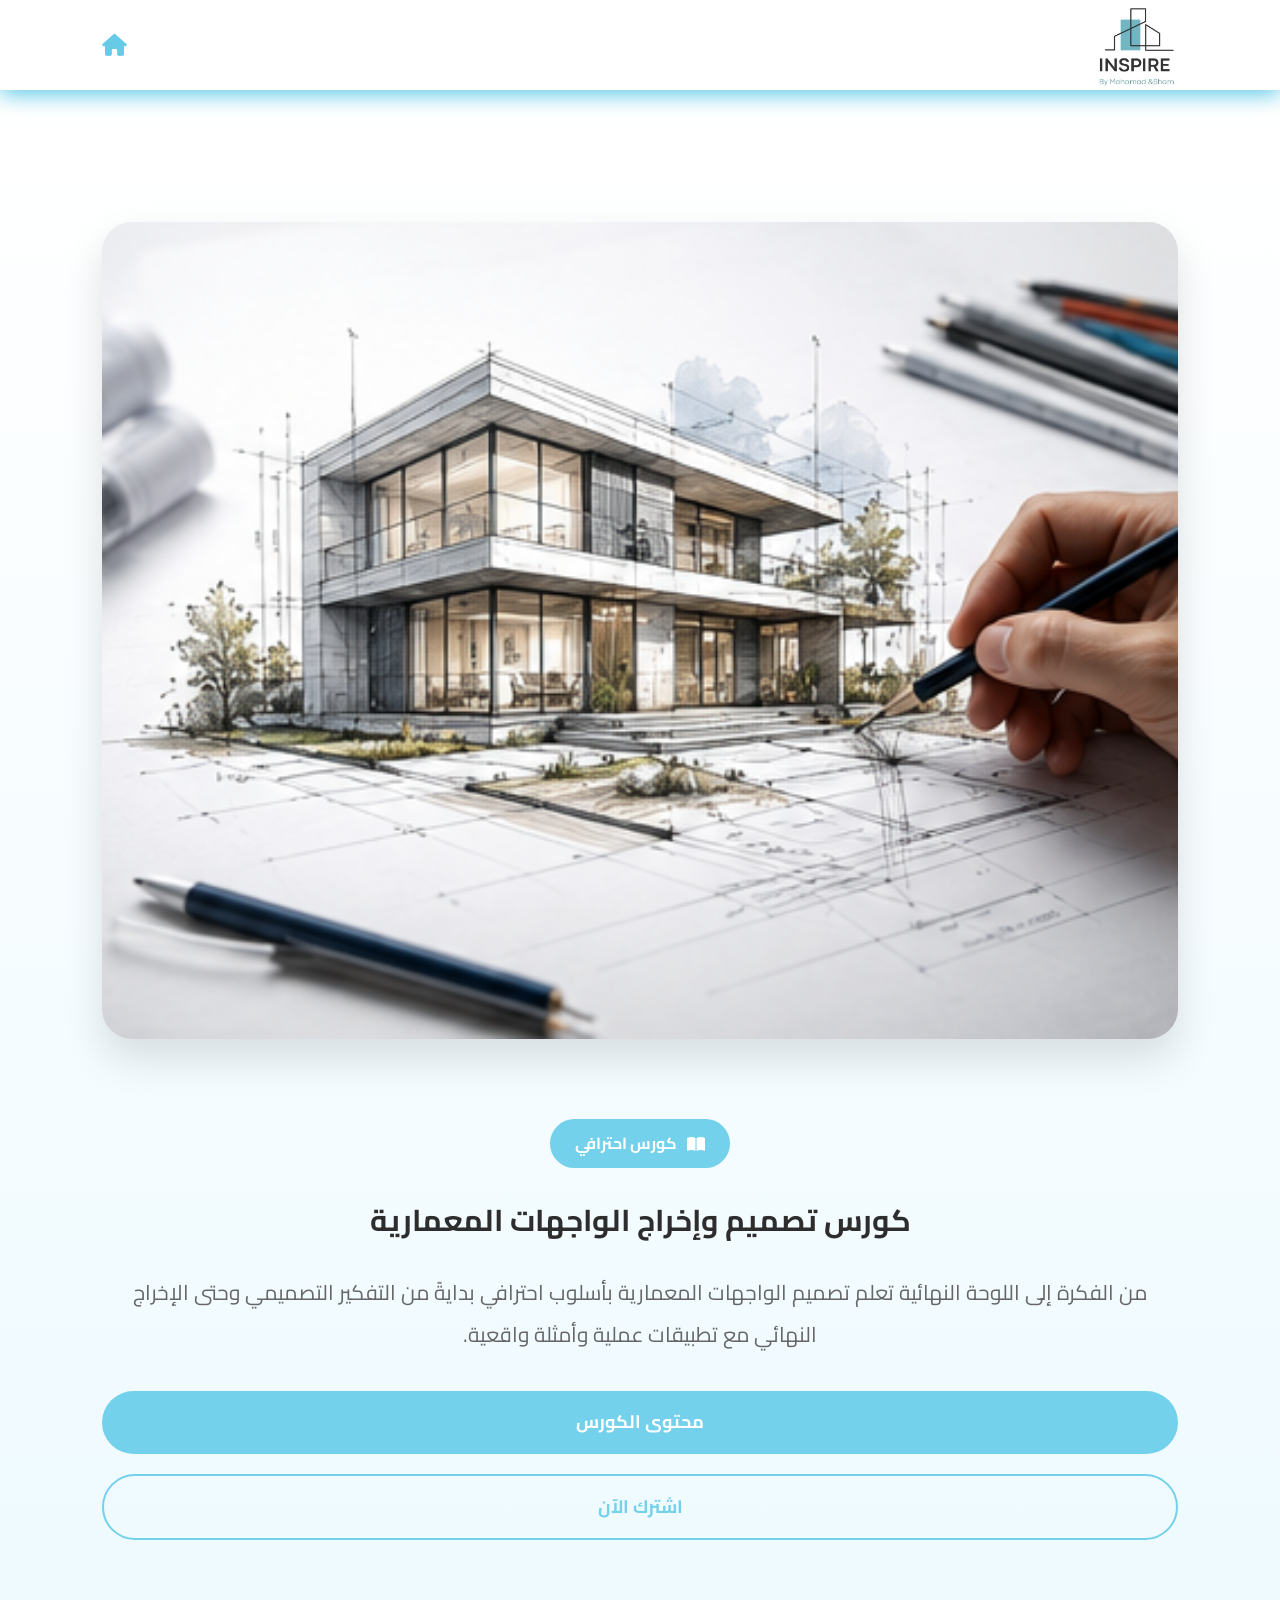
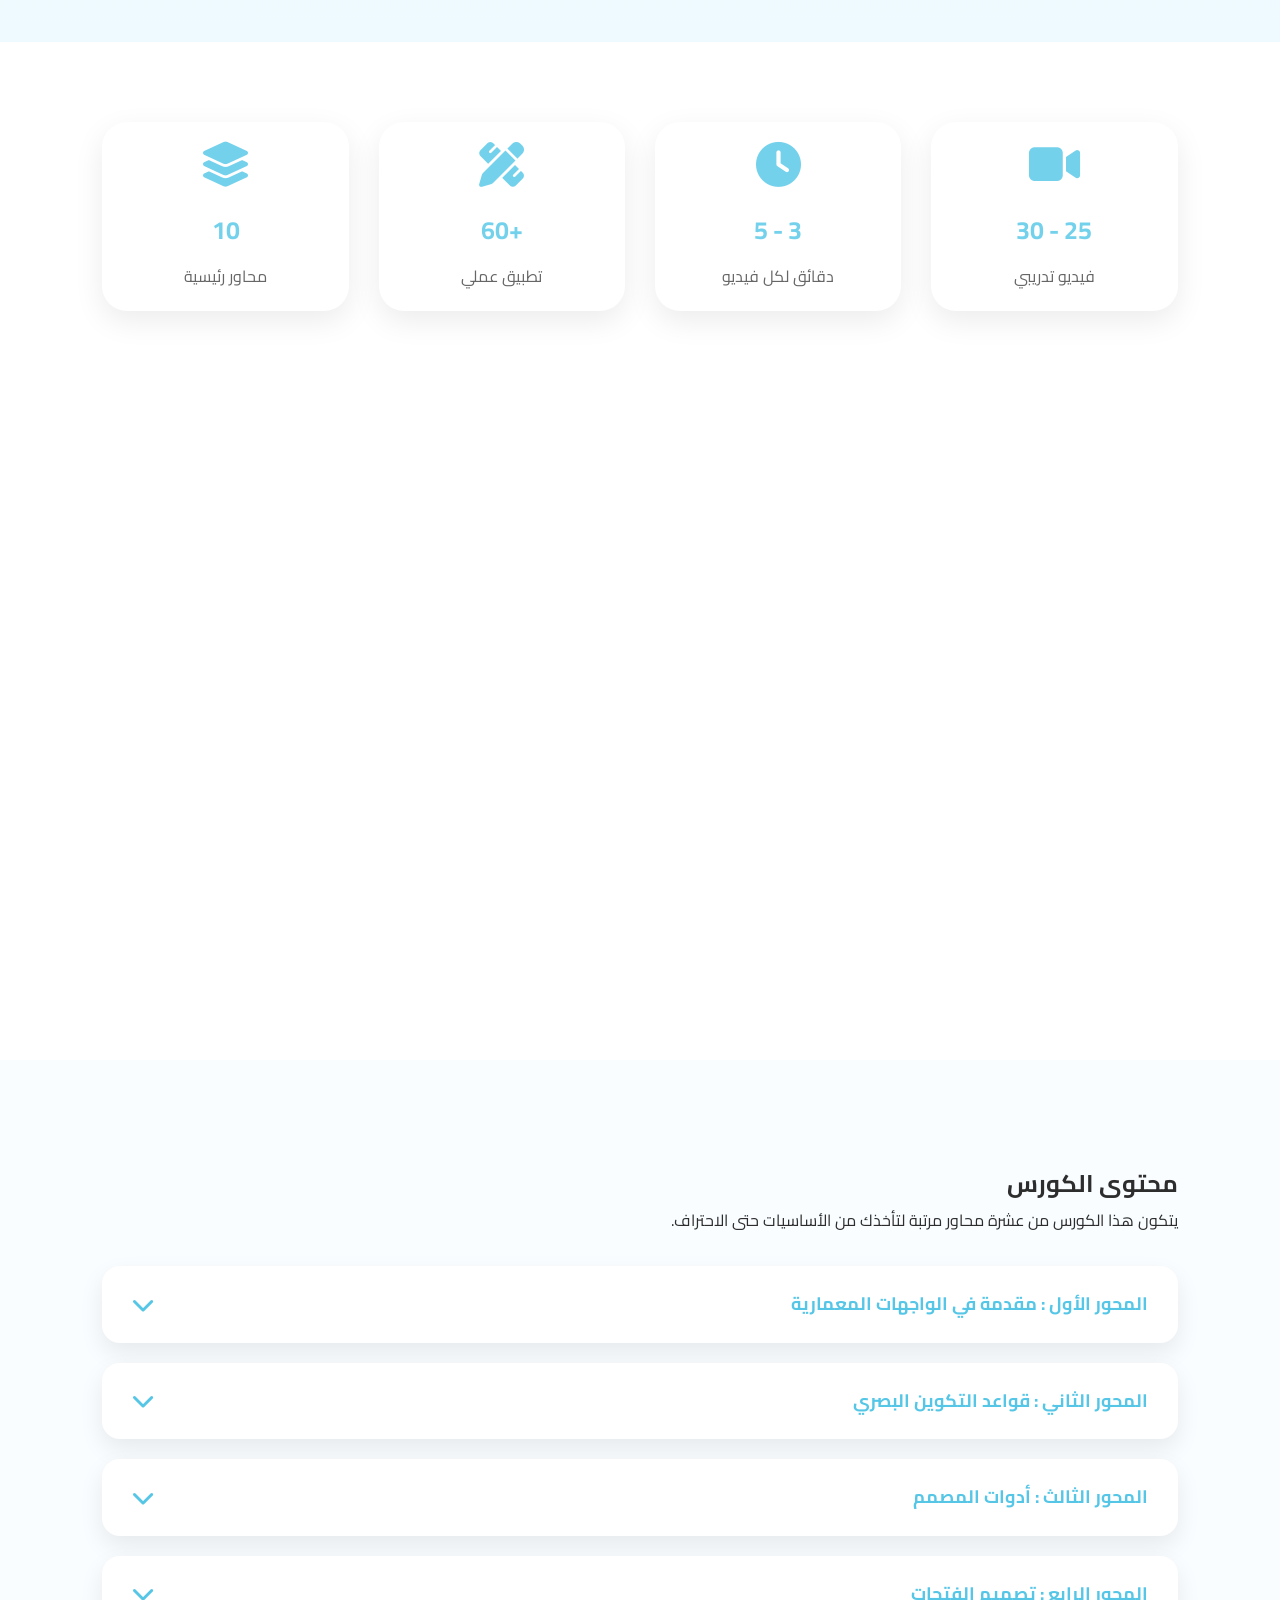
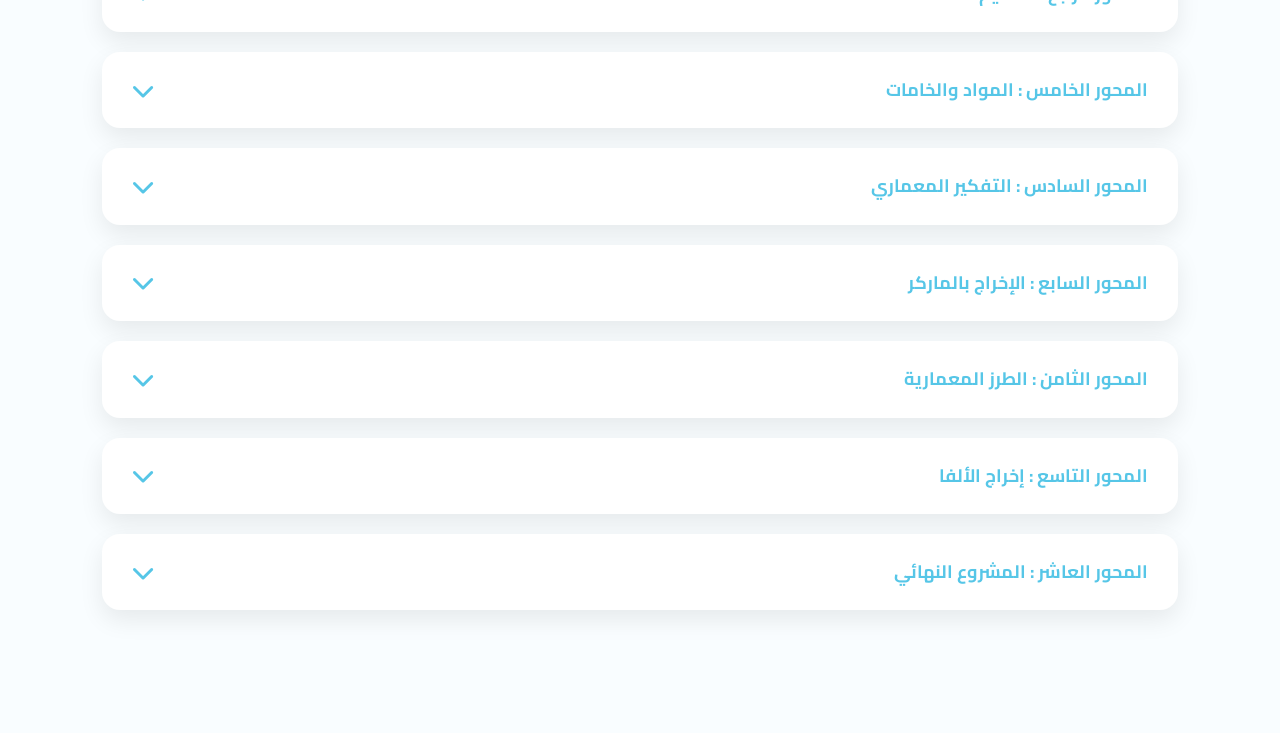
==== course1.html @ 79348a70 "Add files via upload" ====
<!doctype html>
<html lang="ar" dir="rtl">
  <head>
    <meta charset="UTF-8" />
    <meta name="viewport" content="width=device-width, initial-scale=1.0" />

    <title>تصميم واخراج الواجهات المعمارية</title>

    <link rel="preconnect" href="https://fonts.googleapis.com" />

    <link rel="preconnect" href="https://fonts.gstatic.com" crossorigin />

    <link
      href="https://fonts.googleapis.com/css2?family=Cairo:wght@300;400;500;600;700;800&display=swap"
      rel="stylesheet"
    />

    <link rel="stylesheet" href="course1.css" />

    <link
      rel="stylesheet"
      href="https://cdnjs.cloudflare.com/ajax/libs/font-awesome/6.6.0/css/all.min.css"
    />
  </head>
  <body>
    <!-- ================= NAVBAR ================= -->
    <nav id="navbar">
      <div class="logo">
        <img src="images/logo.jpeg" alt="INSPIRE" />
      </div>

      <div class="p-logo">
        <p>تصميم واخراج الواجهات المعمارية</p>
      </div>
      <div>
        <a href="index.html" class="back-button">
          <i class="fas fa-house"></i>
        </a>
      </div>
    </nav>

    <section class="hero-course">
      <div class="hero-text">
        <span class="course-tag">
          <i class="fas fa-book-open"></i>
          كورس احترافي
        </span>

        <h1>كورس تصميم وإخراج الواجهات المعمارية</h1>

        <p>
          من الفكرة إلى اللوحة النهائية تعلم تصميم الواجهات المعمارية بأسلوب
          احترافي بدايةً من التفكير التصميمي وحتى الإخراج النهائي مع تطبيقات
          عملية وأمثلة واقعية.
        </p>

        <div class="course-buttons">
          <a href="#content" class="btn1"> محتوى الكورس </a>

          <a href="#" class="btn2"> اشترك الآن </a>
        </div>
      </div>

      <div class="hero-image">
        <img src="images/course1.jpg" />
      </div>
    </section>

    <section class="course-info">
      <div class="box">
        <i class="fas fa-video"></i>

        <h3>25 - 30</h3>

        <p>فيديو تدريبي</p>
      </div>

      <div class="box">
        <i class="fas fa-clock"></i>

        <h3>3 - 5</h3>

        <p>دقائق لكل فيديو</p>
      </div>

      <div class="box">
        <i class="fas fa-pencil-ruler"></i>

        <h3>+60</h3>

        <p>تطبيق عملي</p>
      </div>

      <div class="box">
        <i class="fas fa-layer-group"></i>

        <h3>10</h3>

        <p>محاور رئيسية</p>
      </div>
    </section>

    <section class="course-video">
      <iframe
        id="video"
        width="560"
        height="315"
        src="https://www.youtube.com/embed/XMwey5J6VEs?si=WZ04AijiILMJj5zr"
        title="YouTube video player"
        frameborder="0"
        allow="
          accelerometer;
          autoplay;
          clipboard-write;
          encrypted-media;
          gyroscope;
          picture-in-picture;
          web-share;
        "
        referrerpolicy="strict-origin-when-cross-origin"
        allowfullscreen
      ></iframe>
    </section>

    <section id="content">
      <div class="section-title">
        <h2>محتوى الكورس</h2>
        <p>
          يتكون هذا الكورس من عشرة محاور مرتبة لتأخذك من الأساسيات حتى الاحتراف.
        </p>
      </div>

      <!-- المحور الأول -->
      <div class="accordion-item">
        <div class="accordion-header">
          <span>المحور الأول : مقدمة في الواجهات المعمارية</span>
          <i class="fas fa-chevron-down"></i>
        </div>

        <div class="accordion-content">
          <p>
            في هذا المحور نبني الأساس الفكري لفهم الواجهة المعمارية، ونتعلم كيف
            نقرأها ونحللها قبل البدء بتصميمها، ونكتشف العلاقة بين الشكل الخارجي
            والفراغات الداخلية.
          </p>

          <ul>
            <li>ما هي الواجهات المعمارية؟</li>
            <li>العلاقة بين المخطط والواجهة.</li>
            <li>مفهوم الكتلة والفراغ.</li>
          </ul>
        </div>
      </div>

      <!-- المحور الثاني -->

      <div class="accordion-item">
        <div class="accordion-header">
          <span>المحور الثاني : قواعد التكوين البصري</span>

          <i class="fas fa-chevron-down"></i>
        </div>

        <div class="accordion-content">
          <p>
            نتعرف في هذا المحور على المبادئ التي يعتمد عليها المصمم لتحقيق
            واجهات متوازنة ومريحة بصرياً، وكيفية توظيف هذه القواعد في تكوين
            واجهات ناجحة.
          </p>

          <ul>
            <li>التوازن والتماثل واللاتماثل.</li>

            <li>الإيقاع والتناسب والمقياس الإنساني.</li>

            <li>الوحدة والتباين ونقطة التأثير.</li>
          </ul>
        </div>
      </div>

      <!-- المحور الثالث -->

      <div class="accordion-item">
        <div class="accordion-header">
          <span>المحور الثالث : أدوات المصمم</span>

          <i class="fas fa-chevron-down"></i>
        </div>

        <div class="accordion-content">
          <p>
            يركز هذا المحور على العناصر البصرية التي يستخدمها المعماري في تشكيل
            الواجهة وكيفية توظيفها لإنتاج تكوينات معمارية واضحة ومميزة.
          </p>

          <ul>
            <li>الخطوط الأفقية.</li>

            <li>الخطوط الشاقولية.</li>

            <li>الخطوط المائلة.</li>

            <li>الأشكال الهندسية.</li>

            <li>الشبكة والتكرار.</li>

            <li>التجميع والتدرج.</li>
          </ul>
        </div>
      </div>

      <!-- المحور الرابع -->

      <div class="accordion-item">
        <div class="accordion-header">
          <span>المحور الرابع : تصميم الفتحات</span>

          <i class="fas fa-chevron-down"></i>
        </div>

        <div class="accordion-content">
          <p>
            يتناول هذا المحور أهم قواعد تصميم الفتحات ودورها في تحقيق الوظيفة
            والجمال معاً، وكيف تصبح النوافذ والشرفات والعناصر البارزة جزءاً
            أساسياً من هوية الواجهة.
          </p>

          <ul>
            <li>قواعد تصميم النوافذ.</li>

            <li>النوافذ كعنصر تصميمي.</li>

            <li>الشرفات.</li>

            <li>الزوايا المعمارية.</li>
          </ul>
        </div>
      </div>

      <!-- المحور الخامس -->

      <div class="accordion-item">
        <div class="accordion-header">
          <span>المحور الخامس : المواد والخامات</span>

          <i class="fas fa-chevron-down"></i>
        </div>

        <div class="accordion-content">
          <p>
            نتعرف في هذا المحور على أشهر المواد المستخدمة في تصميم الواجهات،
            وخصائص كل مادة، وكيفية دمجها بطريقة تحقق الانسجام وتمنح المبنى
            شخصيته الخاصة.
          </p>

          <ul>
            <li>الحجر.</li>

            <li>الزجاج.</li>

            <li>الخرسانة.</li>

            <li>الخشب.</li>

            <li>المعدن.</li>

            <li>دمج المواد.</li>
          </ul>
        </div>
      </div>

      <!-- المحور السادس -->

      <div class="accordion-item">
        <div class="accordion-header">
          <span>المحور السادس : التفكير المعماري</span>

          <i class="fas fa-chevron-down"></i>
        </div>

        <div class="accordion-content">
          <p>
            يركز هذا المحور على آلية توليد الفكرة التصميمية، وكيف تتحول الفكرة
            إلى واجهة تعبر عن وظيفة المبنى وسياقه الثقافي والبيئي، بدلاً من أن
            تكون مجرد تكوين جمالي.
          </p>

          <ul>
            <li>كيف نبدأ فكرة الواجهة؟</li>

            <li>استخراج الواجهة من الوظيفة.</li>

            <li>استخراج الواجهة من الثقافة المحلية.</li>
          </ul>
        </div>
      </div>

      <!-- المحور السابع -->

      <div class="accordion-item">
        <div class="accordion-header">
          <span>المحور السابع : الإخراج بالماركر</span>

          <i class="fas fa-chevron-down"></i>
        </div>

        <div class="accordion-content">
          <ul>
            <li>التعرف على تقنيات إخراج الواجهات بالماركر.</li>
          </ul>
        </div>
      </div>

      <!-- المحور الثامن -->

      <div class="accordion-item">
        <div class="accordion-header">
          <span>المحور الثامن : الطرز المعمارية</span>

          <i class="fas fa-chevron-down"></i>
        </div>

        <div class="accordion-content">
          <ul>
            <li>التعرف على جميع الطرز المعمارية بالإخراج.</li>
          </ul>
        </div>
      </div>

      <!-- المحور التاسع -->

      <div class="accordion-item">
        <div class="accordion-header">
          <span>المحور التاسع : إخراج الألفا</span>

          <i class="fas fa-chevron-down"></i>
        </div>

        <div class="accordion-content">
          <ul>
            <li>شرح مفصل مع أمثلة عن أهم طرازين معماريين لإخراج الألفا.</li>
          </ul>
        </div>
      </div>

      <!-- المحور العاشر -->

      <div class="accordion-item">
        <div class="accordion-header">
          <span>المحور العاشر : المشروع النهائي</span>

          <i class="fas fa-chevron-down"></i>
        </div>

        <div class="accordion-content">
          <ul>
            <li>تطبيق إخراج الطرازين على واجهتين من تصميم الطالب.</li>
          </ul>
        </div>
      </div>
    </section>
    <script src="course1.js"></script>
  </body>
</html>
---- course1.css ----
/* ===========================
   GENERAL
=========================== */
html,
body {
  width: 100%;
}

* {
  margin: 0;
  padding: 0;
  box-sizing: border-box;
  font-family: "Cairo", sans-serif;
  scroll-behavior: smooth;
}

body {
  background: #ffffff;
  color: #2d2d2d;
  overflow-x: hidden;
  line-height: 1.8;
}

img {
  max-width: 100%;
  display: block;
}

a {
  text-decoration: none;
}

/* ===========================
   NAVBAR
=========================== */

nav {
  position: fixed;
  top: 0;
  right: 0;
  left: 0;
  display: flex;
  justify-content: space-between;
  align-items: center;
  height: 90px;
  padding: 0 8%;
  background: #fff;
  z-index: 9999;
  box-shadow: 0 5px 20px #62cbe8;
  transition: 0.4s;
  box-sizing: border-box;
}

nav.scrolled {
  height: 80px;
  box-shadow: 0 8px 25px rgba(0, 0, 0, 0.12);
}

.logo img {
  height: 85px;
  transition: 0.4s;
}

nav.scrolled .logo img {
  height: 80px;
}

.back-button {
  display: flex;
  align-items: center;
  gap: 10px;
  color: #67cbe8;
  font-size: 18px;
  font-weight: 700;
  transition: 0.3s;
}

.back-button i {
  font-size: 22px;
}

.back-button:hover {
  color: #42b9df;
  transform: translateX(5px);
}

.p-logo p {
  text-align: left;
  font-size: 25px;
  font-weight: 600;
  color: #73b5c3;
}

.hero-course {
  margin-top: 120px;
  display: flex;
  justify-content: space-between;
  align-items: center;
  gap: 80px;
  padding: 80px 8%;
  background: linear-gradient(to bottom, #ffffff, #eefaff);
}

.hero-text {
  flex: 1;
}

.hero-text h1 {
  font-size: 55px;
  margin: 25px 0;
  color: #2d2d2d;
}

.hero-text p {
  font-size: 21px;
  color: #666;
  line-height: 2;
}

.hero-image {
  flex: 1;
}

.hero-image img {
  width: 100%;
  border-radius: 30px;
  box-shadow: 0 20px 40px rgba(0, 0, 0, 0.12);
}

.course-tag {
  background: #73d1eb;
  padding: 10px 25px;
  border-radius: 40px;
  color: white;
  font-weight: bold;
  display: inline-flex;
  gap: 10px;
  align-items: center;
}

.course-buttons {
  margin-top: 35px;
  display: flex;
  gap: 20px;
}

.btn1,
.btn2 {
  padding: 15px 35px;
  border-radius: 40px;
  font-size: 18px;
  font-weight: bold;
  transition: 0.3s;
}

.btn1 {
  background: #73d1eb;
  color: white;
}

.btn2 {
  border: 2px solid #73d1eb;
  color: #73d1eb;
}

.btn1:hover,
.btn2:hover {
  transform: translateY(-5px);
}

.course-info {
  display: grid;
  grid-template-columns: repeat(auto-fit, minmax(220px, 1fr));
  gap: 30px;
  padding: 80px 8%;
}

.box {
  background: white;
  padding: 40px;
  text-align: center;
  border-radius: 25px;
  box-shadow: 0 10px 30px rgba(0, 0, 0, 0.08);
  transition: 0.4s;
}

.box:hover {
  transform: translateY(-10px);
}

.box i {
  font-size: 45px;
  color: #73d1eb;
  margin-bottom: 20px;
}

.box h3 {
  font-size: 40px;
  color: #73d1eb;
}

.box p {
  margin-top: 10px;
  color: #666;
}

.section-title {
  margin-bottom: 2rem;
}

#content {
  padding: 100px 8%;
  background: #f9fdff;
}

.accordion-item {
  background: white;
  margin-bottom: 20px;
  border-radius: 18px;
  overflow: hidden;
  box-shadow: 0 10px 25px rgba(0, 0, 0, 0.08);
}

.accordion-header {
  padding: 22px 30px;
  cursor: pointer;
  display: flex;
  justify-content: space-between;
  align-items: center;
  font-size: 23px;
  font-weight: 700;
  color: #56c6e7;
  transition: 0.3s;
}

.accordion-header:hover {
  background: #eefaff;
}

.accordion-header i {
  transition: 0.4s;
}

.accordion-item.active .accordion-header i {
  transform: rotate(180deg);
}

.accordion-content {
  max-height: 0;
  overflow: hidden;
  transition: max-height 0.5s ease;
  padding: 0 30px;
}

.accordion-content p {
  margin-top: 25px;
  color: #666;
  line-height: 2;
  font-size: 18px;
}

.accordion-content ul {
  padding: 20px;
}

.accordion-content li {
  margin-bottom: 15px;
  font-size: 18px;
  color: #444;
}

.hero-image img {
  animation: floatImage 5s ease-in-out infinite;
}

@keyframes floatImage {
  0% {
    transform: translateY(0);
  }

  50% {
    transform: translateY(-18px);
  }

  100% {
    transform: translateY(0);
  }
}

.hero-course,
.hero-text,
.hero-image,
.box,
.accordion-item {
  transition: all 0.8s ease;
}

.box:hover {
  transform: translateY(-12px);
}

.accordion-item {
  transition: 0.4s;
}

.accordion-item:hover {
  box-shadow: 0 15px 35px rgba(103, 203, 232, 0.2);
}

.course-video {
  width: 100%;
  padding: 80px 8%;
}

#video {
  width: 100%;
  height: 500px;
  border-radius: 20px;
}

/*==============================
    SCROLLBAR
==============================*/

::-webkit-scrollbar {
  width: 5px;
}

::-webkit-scrollbar-track {
  background: #eef9fd;
}

::-webkit-scrollbar-thumb {
  background: #67cbe8;
  border-radius: 20px;
}

::-webkit-scrollbar-thumb:hover {
  background: #42b9df;
}

@media (max-width: 1385px) {
  #content {
    padding: 8%;
  }

  .p-logo p {
    display: none;
  }

  .hero-course {
    flex-direction: column-reverse;
    text-align: center;
    padding: 8%;
  }

  .hero-image {
    width: 100%;
  }

  .hero-image img {
    width: 100%;
  }

  .hero-text h1 {
    font-size: 30px;
  }

  .course-buttons {
    display: flex;
    flex-direction: column;
  }

  .box {
    padding: 20px;
  }

  .box h3 {
    font-size: 25px;
  }

  .accordion-header {
    gap: 20px;
  }

  .accordion-header span {
    font-size: 18px;
  }
}
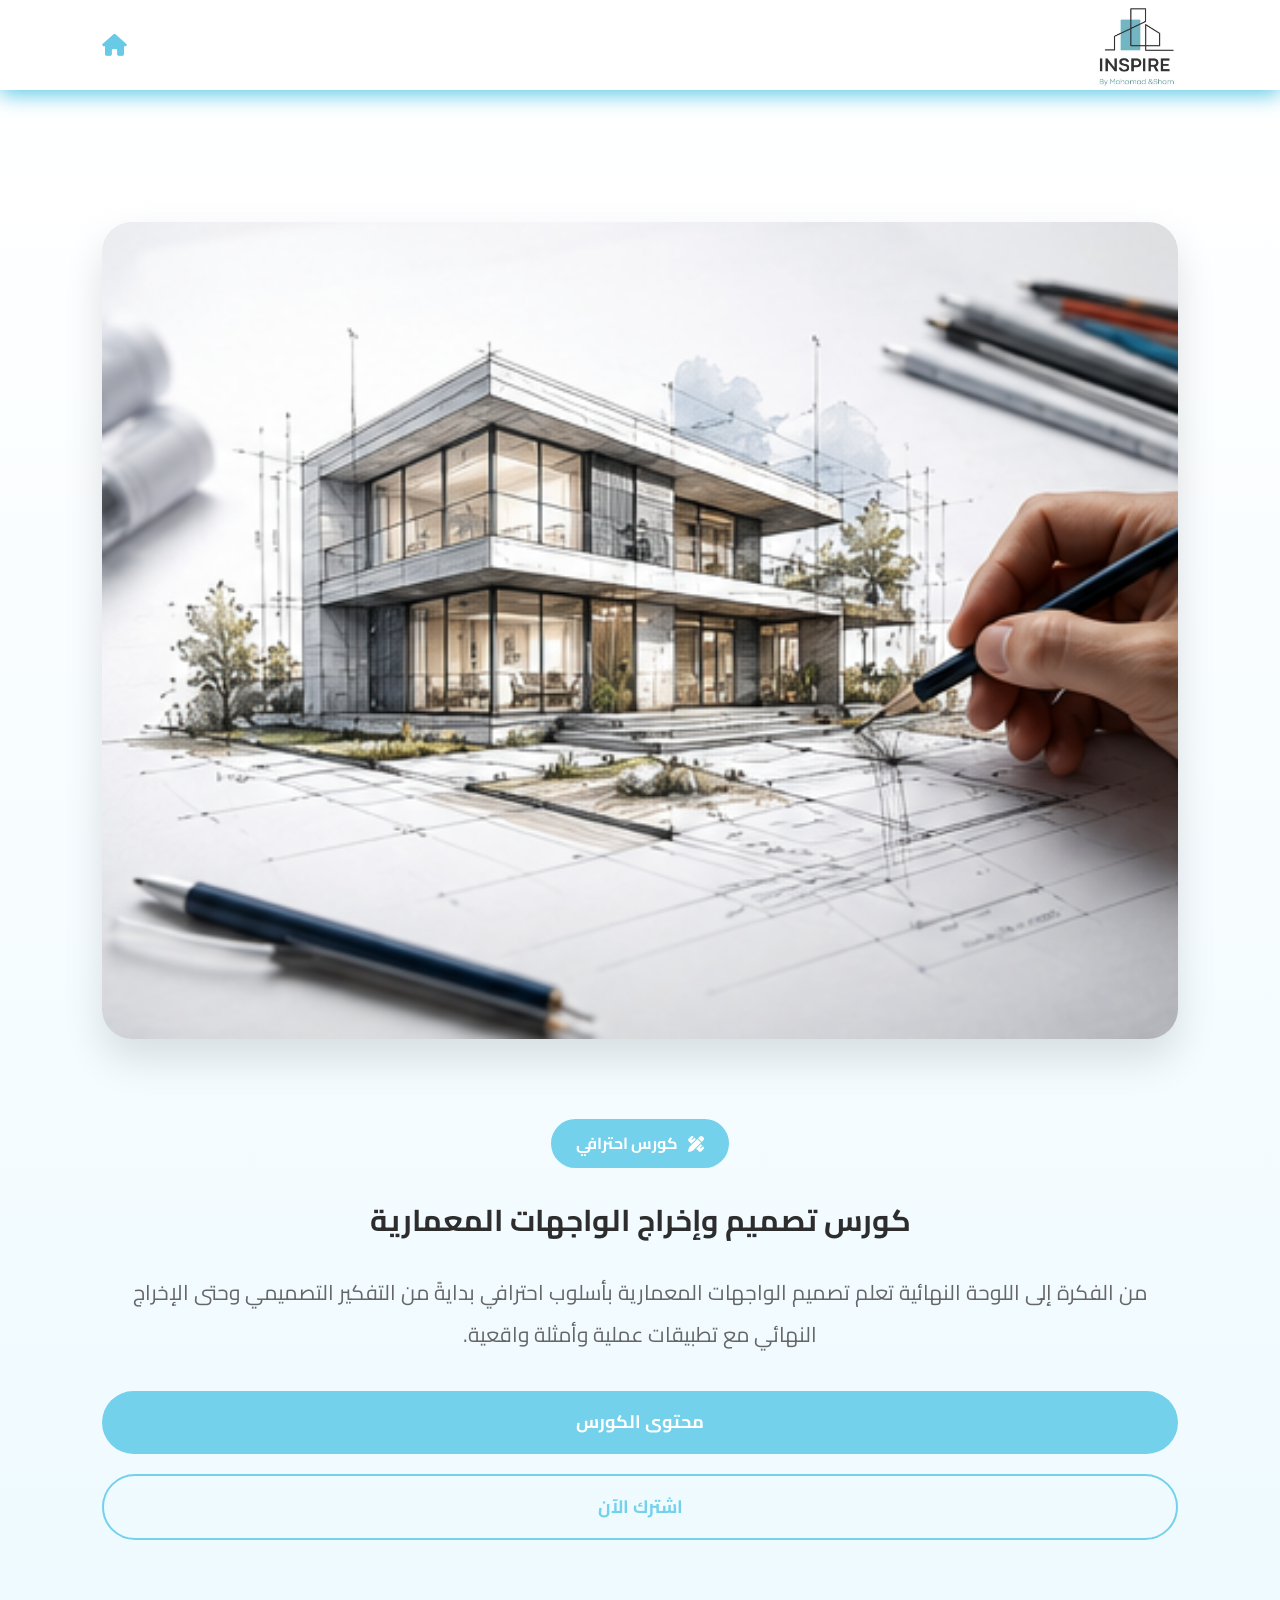
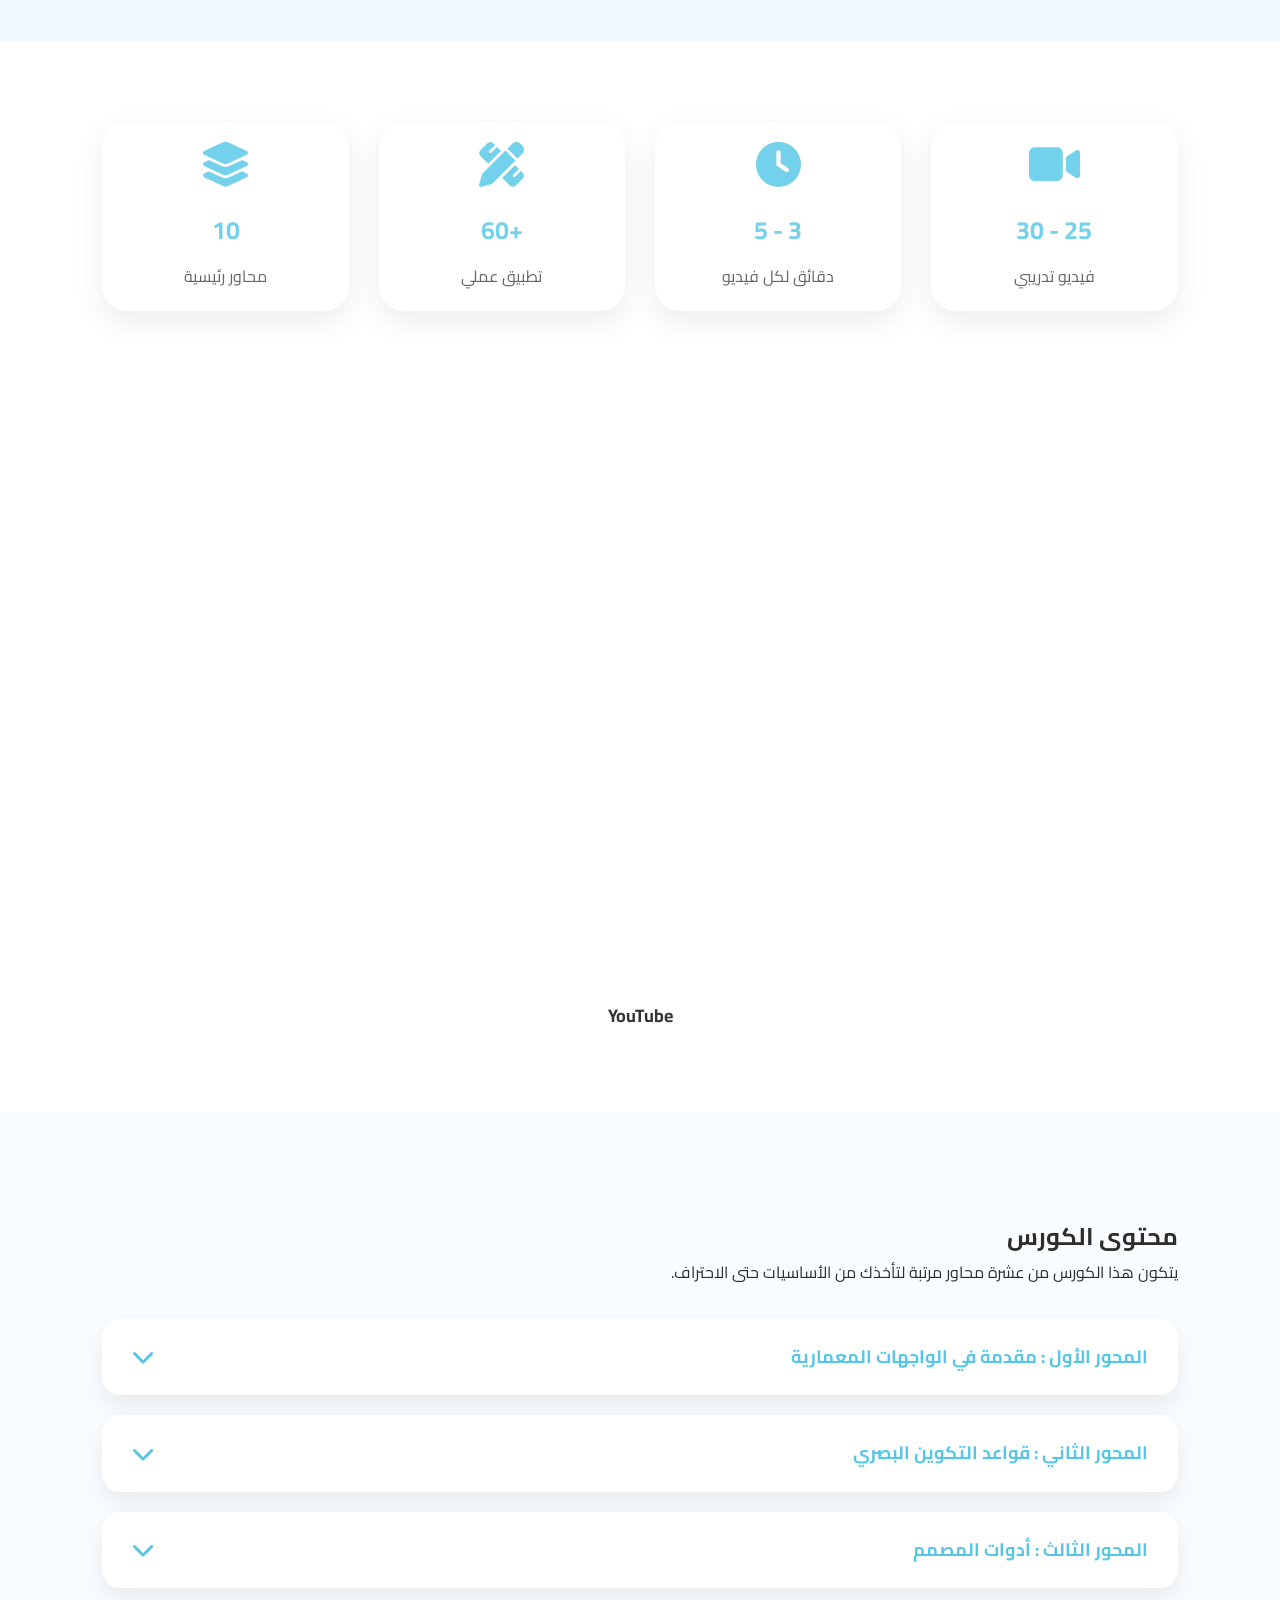
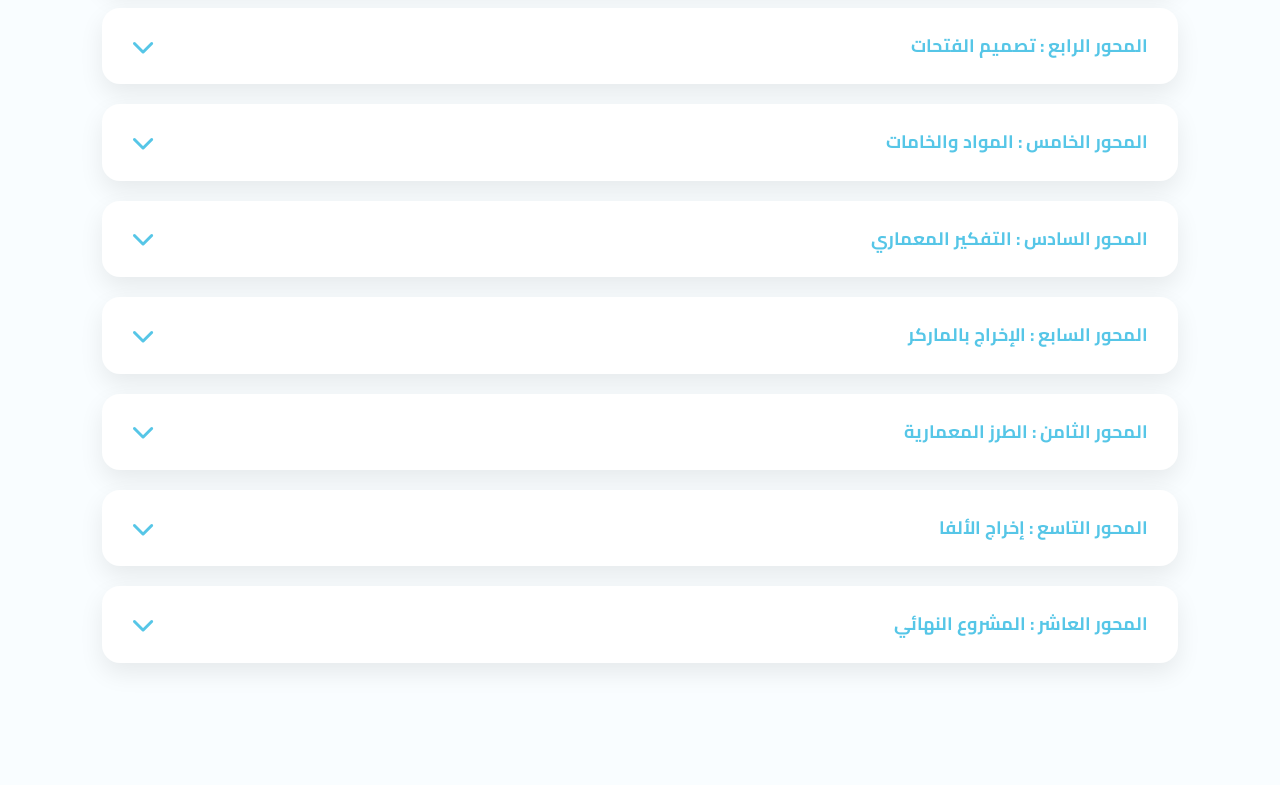
==== commit d524dc30: "Add files via upload" ====
--- a/course1.html
+++ b/course1.html
@@ -42,7 +42,7 @@
     <section class="hero-course">
       <div class="hero-text">
         <span class="course-tag">
-          <i class="fas fa-book-open"></i>
+          <i class="fas fa-pencil-ruler"></i>
           كورس احترافي
         </span>
 
@@ -103,8 +103,6 @@
     <section class="course-video">
       <iframe
         id="video"
-        width="560"
-        height="315"
         src="https://www.youtube.com/embed/XMwey5J6VEs?si=WZ04AijiILMJj5zr"
         title="YouTube video player"
         frameborder="0"
@@ -120,6 +118,7 @@
         referrerpolicy="strict-origin-when-cross-origin"
         allowfullscreen
       ></iframe>
+      <span>YouTube</span>
     </section>
 
     <section id="content">
--- a/course1.css
+++ b/course1.css
@@ -316,6 +316,15 @@
   width: 100%;
   height: 500px;
   border-radius: 20px;
+  margin-bottom: 20px;
+}
+
+.course-video span {
+  font-size: 22px;
+  color: #333;
+  font-weight: 700;
+  display: block;
+  text-align: center;
 }
 
 /*==============================
@@ -386,4 +395,8 @@
   .accordion-header span {
     font-size: 18px;
   }
-}
+
+  .course-video span {
+    font-size: 18px;
+  }
+}
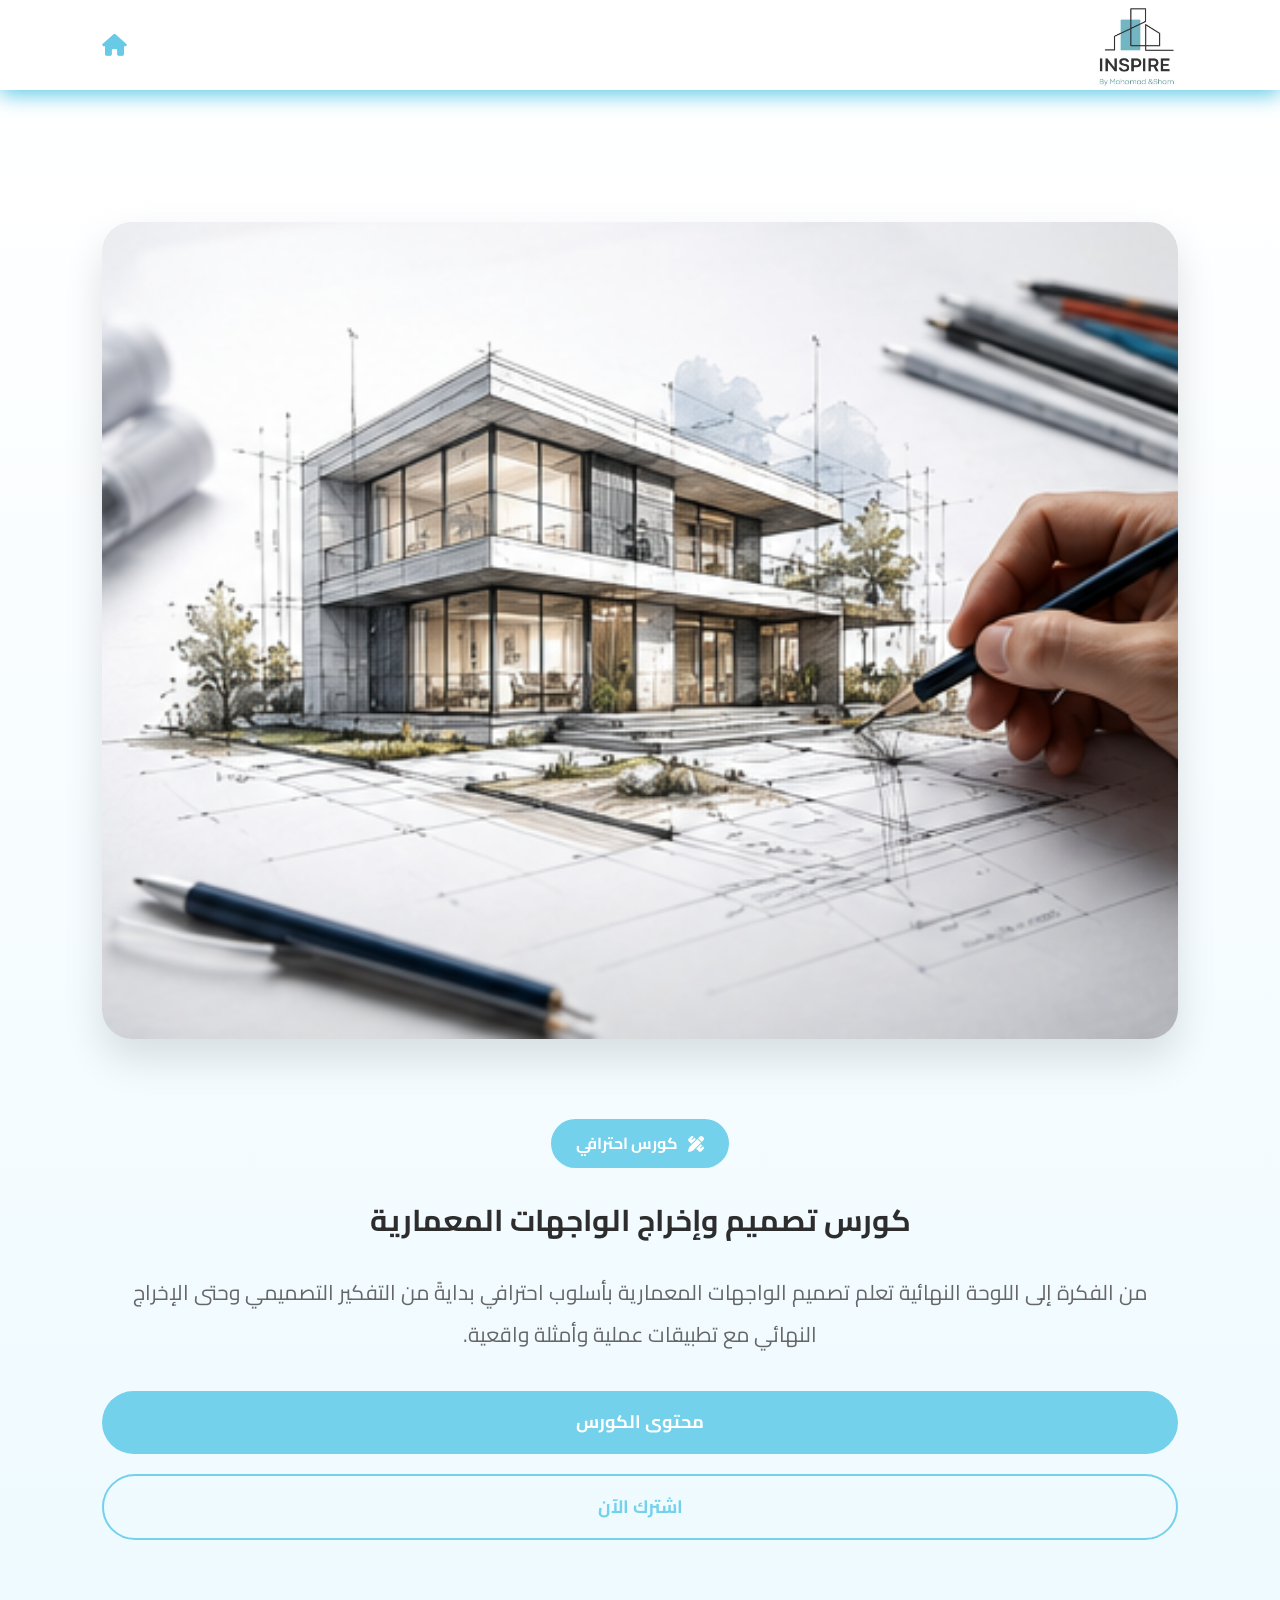
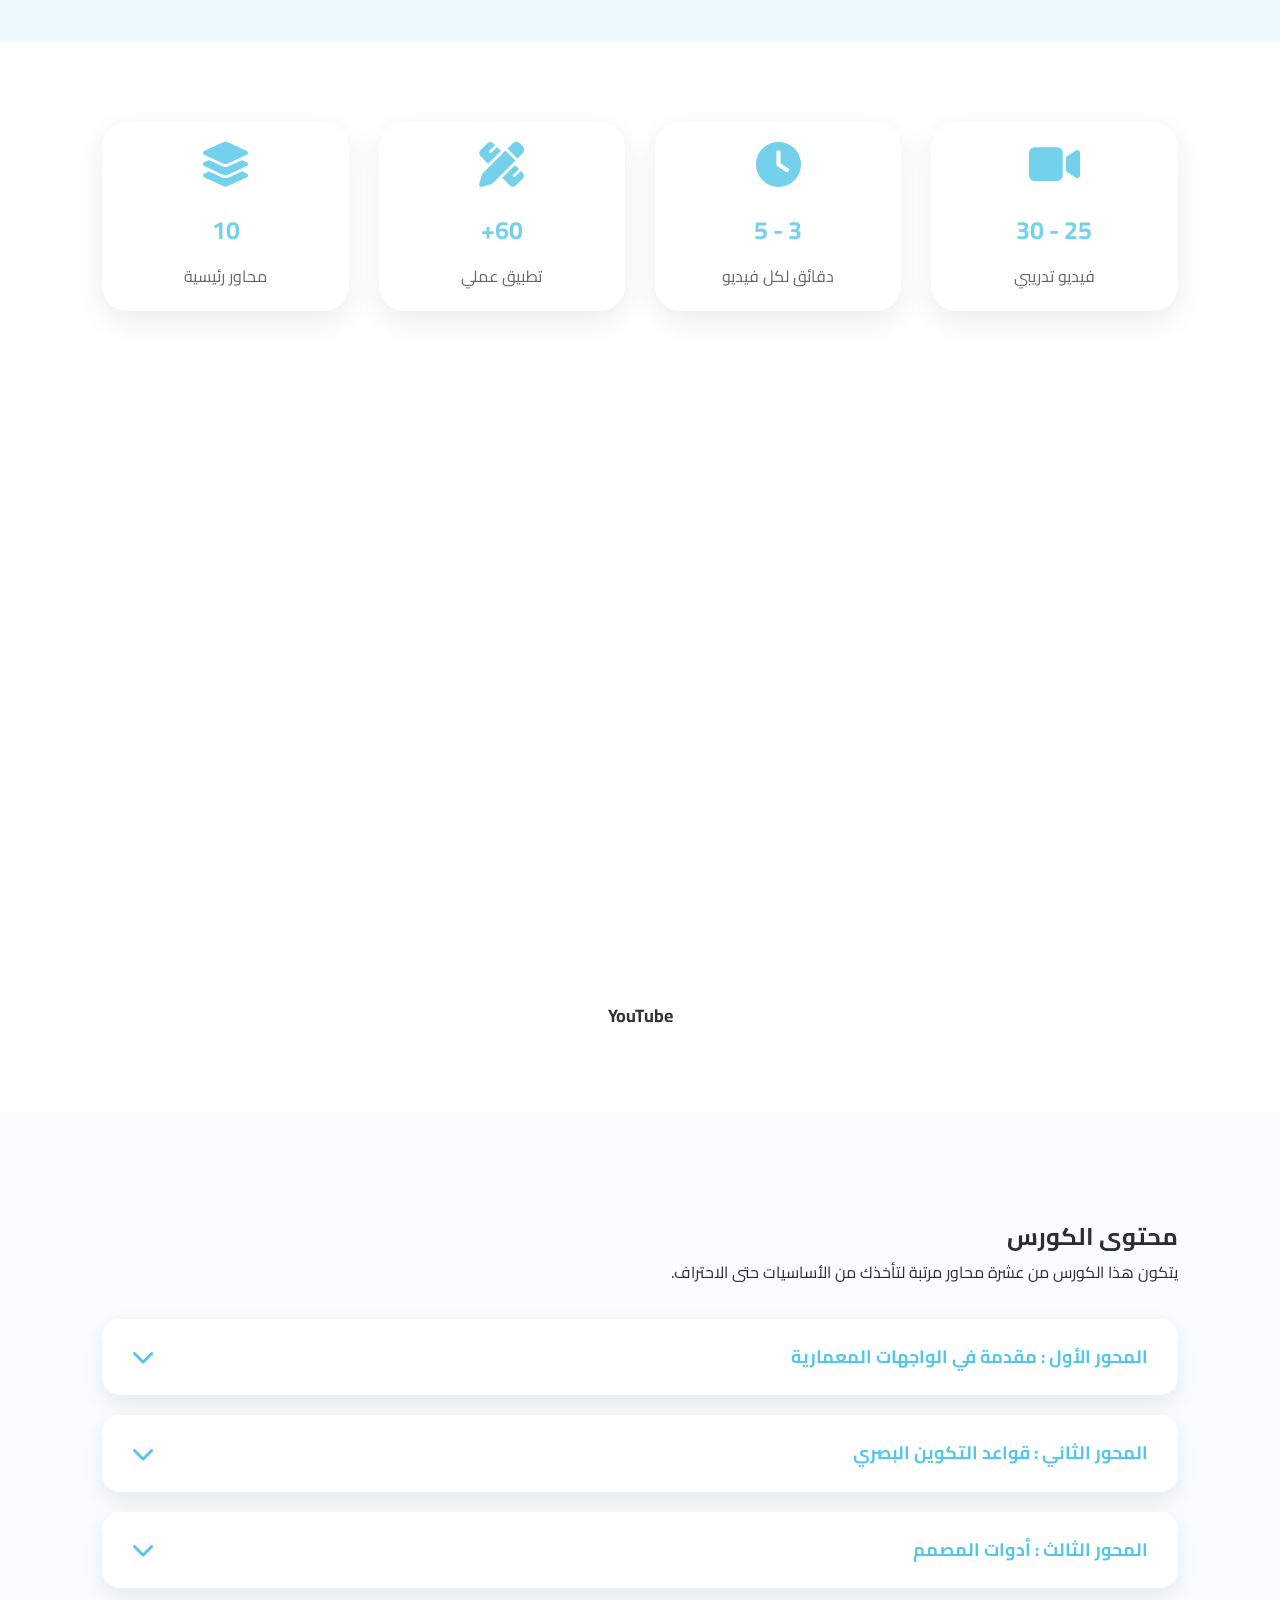
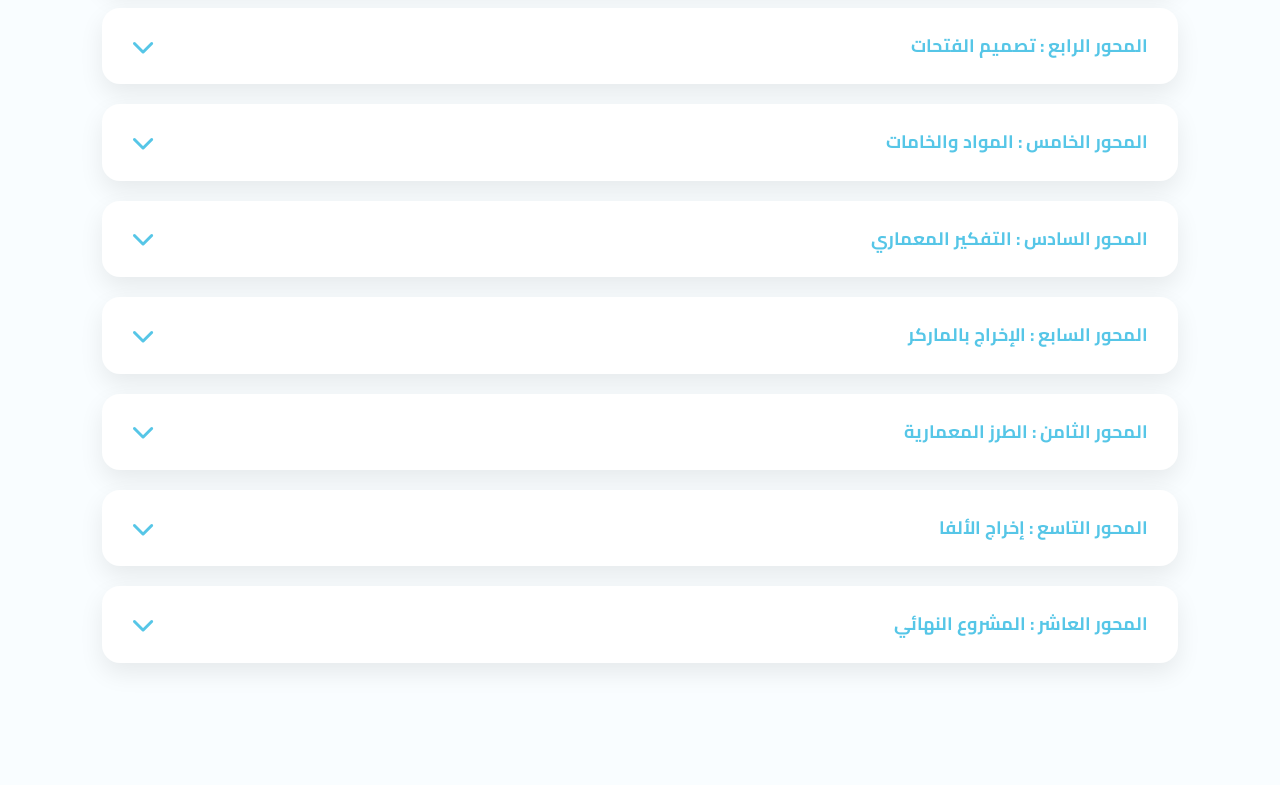
==== commit 1ab51dfe: "Add files via upload" ====
--- a/course1.html
+++ b/course1.html
@@ -86,7 +86,7 @@
       <div class="box">
         <i class="fas fa-pencil-ruler"></i>
 
-        <h3>+60</h3>
+        <h3>60+</h3>
 
         <p>تطبيق عملي</p>
       </div>
